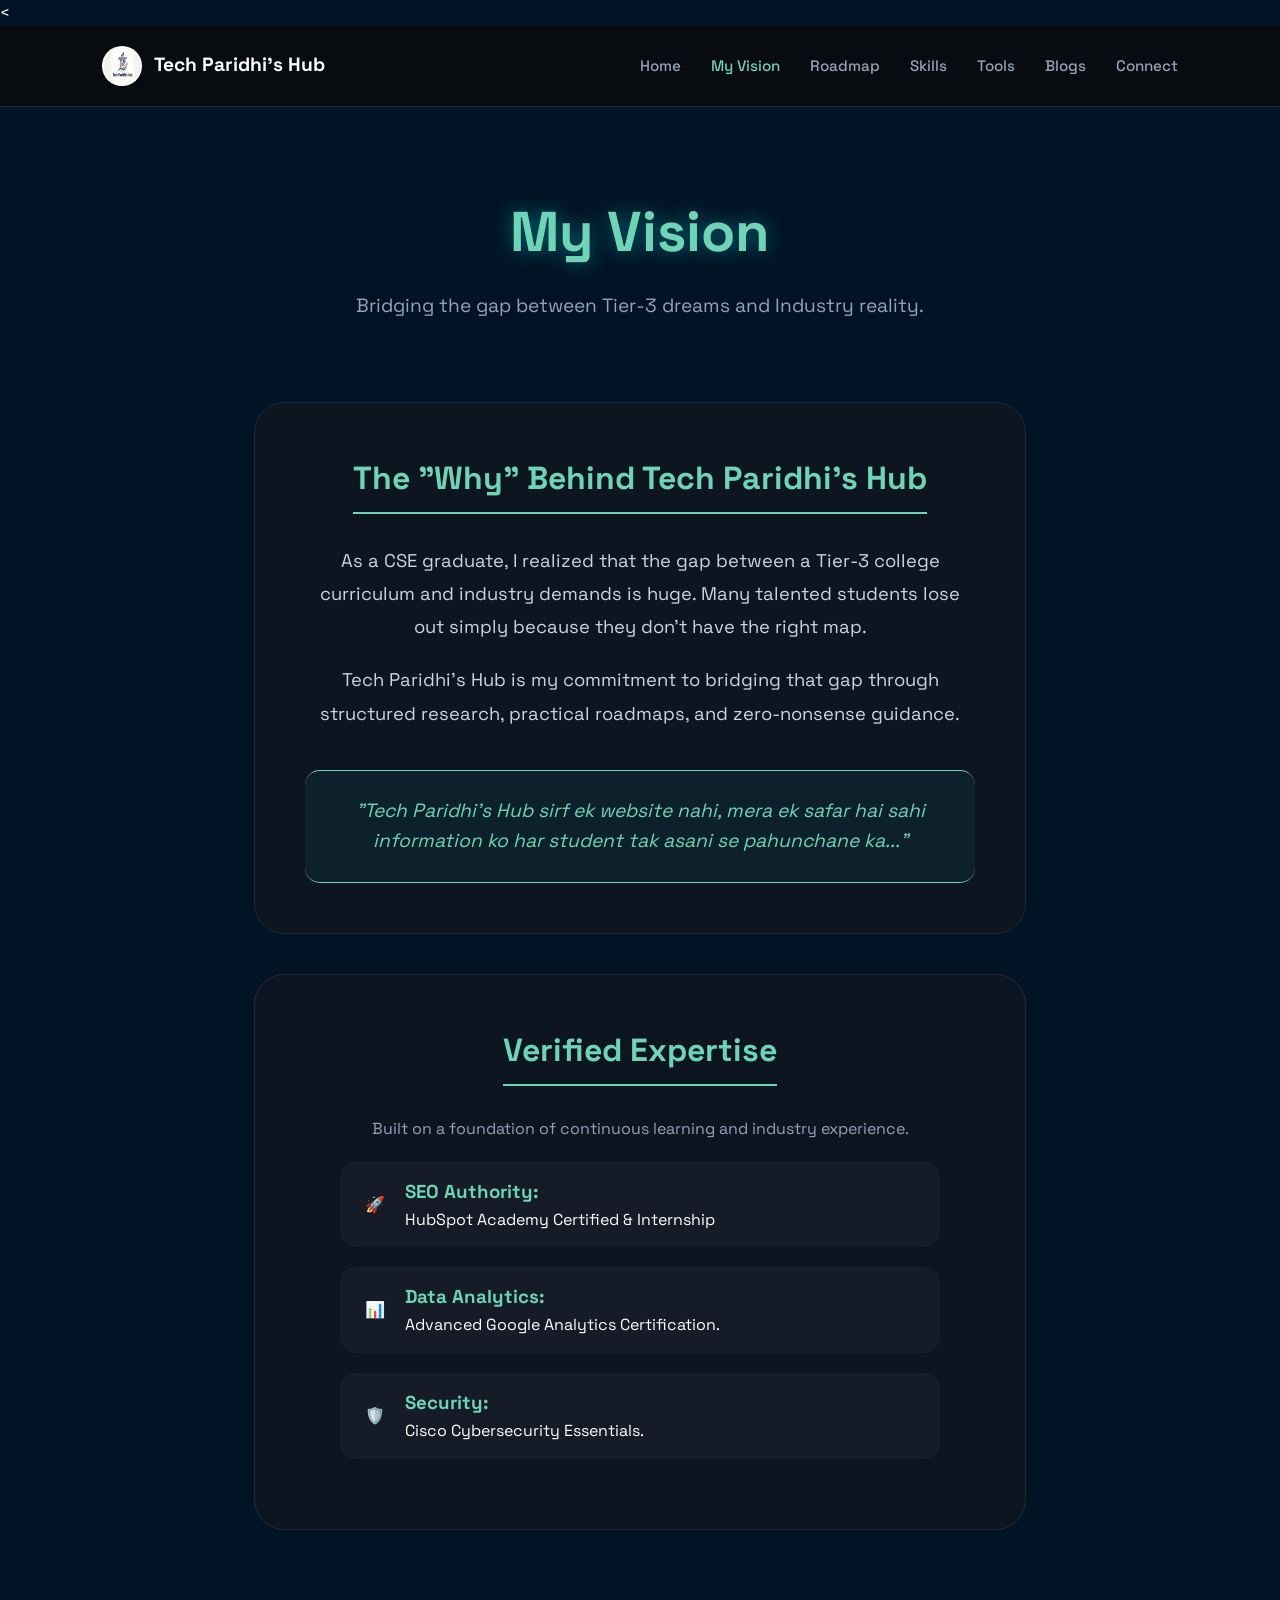
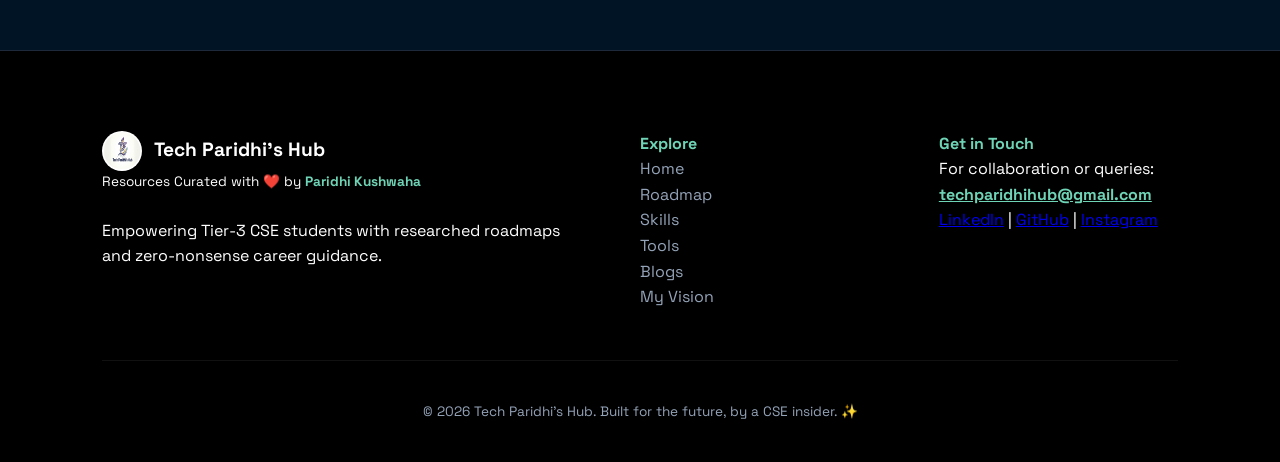
==== about.html @ 00319717 "add g tag" ====
<!DOCTYPE html>
<html lang="en">
<head>
    <meta charset="UTF-8">
    <meta name="viewport" content="width=device-width, initial-scale=1.0">
    <title>Behind the Code | Paridhi Kushwaha - Tech Paridhi's Hub</title>
<link rel="canonical" href="https://tech-paridhis-hub.vercel.app/about.html"/>
    <meta name="referrer" content="strict-origin-when-cross-origin">
    <link rel="stylesheet" href="style.css">
    <meta name="description" content="he official about page of Tech Paridhi's Hub. Curation of actionable programming workflows, local SEO strategies, and logical scriptural research by Paridhi Kushwaha.">
    <link href="https://fonts.googleapis.com/css2?family=Space+Grotesk:wght@300;500;700&display=swap" rel="stylesheet">
    <!-- Google tag (gtag.js) -->
<<script async src="https://www.googletagmanager.com/gtag/js?id=G-S87THM945D"></script>
<script>
  window.dataLayer = window.dataLayer || [];
  function gtag(){dataLayer.push(arguments);}
  gtag('js', new Date());

  gtag('config', 'G-S87THM945D');
</script>

<script type="application/ld+json">
{
  "@context": "https://schema.org",
  "@type": "ProfessionalService",
  "name": "Tech Paridhi's Hub",
  "alternateName": ["TechPari", "Tech Paridhi"],
  "url": "https://tech-paridhis-hub.vercel.app/",
  "logo": "https://tech-paridhis-hub.vercel.app/Tech Paridhi's Hub logo.png", 
  "description": "Tech Paridhi's Hub is a digital platform created by Paridhi Kushwaha, a Computer Science Engineering graduate. It provides actionable tech roadmaps, local SEO insights, and logical cultural research curated specifically for Tier-2 and Tier-3 engineering students.",
  "founder": {
    "@type": "Person",
    "name": "Paridhi Kushwaha",
    "jobTitle": "SEO Fresher & Web Developer",
    "birthDate": "2003-04-26",
    "gender": "Female",
    "nationality": {
      "@type": "Country",
      "name": "India"
    },
    "alumniOf": {
      "@type": "EducationalOrganization",
      "name": "Computer Science Engineering Graduate"
    }
  },
  "sameAs": [
    "https://www.linkedin.com/in/paridhi-kushwaha-77a8352b2/",
    "https://github.com/ParidhiKushwaha-Dev",
    "https://www.instagram.com/techparidhihub/"
  ]
}
</script>
</head>
<body class="about-page">

    <nav class="navbar">
        <div class="logo">
    <a href="index.html" class="logo-text-link" style="display: flex; align-items: center; gap: 12px;">
        <img src="Tech Paridhi's Hub logo.png" alt="Tech Paridhi's Hub Logo" class="circle-logo">
        <span>Tech Paridhi's Hub</span>
    </a>
</div>
</div>
        <ul class="nav-links">
            <li><a href="index.html">Home</a></li>
            <li><a href="about.html" class="active">My Vision</a></li>
            <li><a href="roadmap.html">Roadmap</a></li>
             <li><a href="skills.html">Skills</a></li>
             <li><a href="toolbox.html">Tools</a></li>
            <li><a href="blogs.html">Blogs</a></li>
            <li><a href="contact.html">Connect</a></li>
        </ul>
    </nav>

    <main class="vision-container">
        <div class="vision-header">
            <h1>My Vision</h1>
            <p>Bridging the gap between Tier-3 dreams and Industry reality.</p>
        </div>

        <section class="vision-card">
            <h2>The "Why" Behind Tech Paridhi's Hub</h2>
            <div class="card-content">
                <p>As a CSE graduate, I realized that the gap between a Tier-3 college curriculum and industry demands is huge. Many talented students lose out simply because they don't have the right map.</p>
                <p>Tech Paridhi's Hub is my commitment to bridging that gap through structured research, practical roadmaps, and zero-nonsense guidance.</p>
            </div>
            
            <div class="hinglish-note-box">
                <p>"Tech Paridhi's Hub sirf ek website nahi, mera ek safar hai sahi information ko har student tak asani se pahunchane ka..."</p>
            </div>
        </section>

        <section class="vision-card">
            <h2>Verified Expertise</h2>
            <p style="color: var(--text-dim); margin-bottom: 20px;">Built on a foundation of continuous learning and industry experience.</p>
            <ul class="cert-list">
                <li>
                    <span class="cert-icon">🚀</span>
                    <div>
                        <h3><strong>SEO Authority:</strong></h3>
                        <span>HubSpot Academy Certified & Internship </span>
                    </div>
                </li>
                <li>
                    <span class="cert-icon">📊</span>
                    <div>
                        <h3><strong>Data Analytics:</strong></h3>
                        <span>Advanced Google Analytics Certification.</span>
                    </div>
                </li>
                <li>
                    <span class="cert-icon">🛡️</span>
                    <div>
                        <h3><strong>Security:</strong></h3>
                        <span>Cisco Cybersecurity Essentials.</span>
                    </div>
                </li>
            </ul>
        </section>
    </main>
    <footer class="main-footer">
        <div class="footer-container">
            <div class="footer-brand">
                <div class="logo">
    <a href="index.html" class="logo-text-link" style="display: flex; align-items: center; gap: 12px;">
        <img src="Tech Paridhi's Hub logo.png" alt="Tech Paridhi's Logo" class="circle-logo">
        <span>Tech Paridhi's Hub</span>
    </a>
</div>
                <p class="footer-owner">Resources Curated with ❤️ by <span>Paridhi Kushwaha</span></p><br>
                <p>Empowering Tier-3 CSE students with researched roadmaps and zero-nonsense career guidance.</p>
            </div>

            <div class="footer-links">
                <h4>Explore</h4>
                <ul>
                    <li><a href="index.html">Home</a></li>
                    <li><a href="roadmap.html">Roadmap</a></li>
                     <li><a href="skills.html">Skills</a></li>
                     <li><a href="toolbox.html">Tools</a></li>
                    <li><a href="blogs.html">Blogs</a></li>
                    <li><a href="about.html">My Vision</a></li>
                </ul>
            </div>

            <div class="footer-contact">
                <h4>Get in Touch</h4>
                <p>For collaboration or queries:</p>
                <a href="mailto:techparidhihub@gmail.com" class="email-link">techparidhihub@gmail.com</a>
                <div class="social-icons">
    <a href="https://www.linkedin.com/in/paridhi-kushwaha-77a8352b2/" target="_blank" rel="noopener noreferrer nofollow">LinkedIn</a> | 
    <a href="https://github.com/ParidhiKushwaha-Dev" target="_blank" rel="noopener noreferrer">GitHub</a> | 
<a href="https://www.instagram.com/techparidhihub/" target="_blank" rel="noopener noreferrer nofollow">Instagram</a>
</div>
            </div>
        </div>

        <div class="footer-bottom">
            <p>&copy; 2026 Tech Paridhi's Hub. Built for the future, by a CSE insider. ✨</p>
        </div>
    </footer>

</body>
</html>
---- style.css ----
/* --- 1. GLOBAL RESET & VARIABLES --- */
:root {
    --bg-dark: #150622;
    --card-bg: #292a2a;
    --primary: #a855f7;
    --primary-hover: #9333ea;
    --text-main: #ffffff;
    --text-dim: #94a3b8;
    --border: #2d2d35;
    --container-width: 1200px;
}


* {
    margin: 0;
    padding: 0;
    box-sizing: border-box;
}

body {
    background-color: var(--bg-dark);
    color: var(--text-main);
    font-family: 'Space Grotesk', sans-serif;
    line-height: 1.6;
    overflow-x: hidden;
}

/* --- 2. NAVIGATION --- */
.navbar {
    display: flex;
    justify-content: space-between;
    align-items: center;
    padding: 20px 8%;
    border-bottom: 1px solid var(--border);
    position: sticky;
    top: 0;
    background: rgba(10, 10, 12, 0.85);
    backdrop-filter: blur(12px);
    z-index: 1000;
}

/* Logo aur Website Name (Link) ka style */
.logo-text-link {
    text-decoration: none;
    color: white !important;
    font-size: 1.2rem; /* 2.5rem tha — resize karke navbar ke sath match kiya */
    font-weight: 700;
    transition: color 0.3s ease;
}

/* Jab mouse text par jaye (Hover state) */
.logo-text-link:hover {
    color: white !important; /* Hover par bhi white hi rahega */
    text-decoration: none; /* Hover par bhi underline nahi chahiye */
    /* Agar hover par underline chahiye toh niche wali line use karna: */
    /* text-decoration: underline; */
}

.logo img { height: 40px; }

.nav-links {
    display: flex;
    list-style: none;
    gap: 30px;
}

.nav-links a {
    color: var(--text-dim);
    text-decoration: none;
    font-weight: 500;
    font-size: 0.95rem;
    transition: 0.3s ease;
}

.nav-links a:hover, .nav-links a.active {
    color: var(--primary);
}

/* --- 3. HERO SECTION --- */
.hero-section {
    text-align: center;
    padding: 120px 5% 100px;
    background: radial-gradient(circle at top, rgba(168, 85, 247, 0.1) 0%, transparent 70%);
}

.badge {
    display: inline-block;
    padding: 6px 16px;
    background: rgba(168, 85, 247, 0.1);
    border: 1px solid var(--primary);
    border-radius: 50px;
    color: var(--primary);
    font-size: 0.85rem;
    margin-bottom: 25px;
    font-weight: 500;
}

.hero-section h1 {
    font-size: clamp(2.5rem, 6vw, 4rem);
    line-height: 1.1;
    margin-bottom: 25px;
    font-weight: 700;
}

.hero-section h1 span {
    color: var(--primary);
}

.hero-section p {
    color: rgb(233, 222, 222);
    font-size: 1.2rem;
    max-width: 700px;
    margin: 0 auto 40px;
}

.cta-buttons {
    display: flex;
    justify-content: center;
    gap: 20px;
    margin-bottom: 50px;
}

.btn-primary, .btn-secondary {
    padding: 14px 35px;
    border-radius: 10px;
    text-decoration: none;
    font-weight: 600;
    font-size: 1rem;
    transition: 0.3s all ease;
}

.btn-primary { background: var(--primary); color: white; border: none; }
.btn-primary:hover { background: var(--primary-hover); transform: translateY(-3px); box-shadow: 0 10px 20px rgba(168, 85, 247, 0.3); }

.btn-secondary { border: 1px solid var(--border); color: white; }
.btn-secondary:hover { border-color: var(--primary); background: rgba(255,255,255,0.05); }

.hinglish-quote blockquote {
    color: var(--text-dim);
    font-size: 1.1rem;
    font-style: italic;
    border-left: 3px solid var(--primary);
    padding: 5px 20px;
    max-width: 500px;
    margin: 0 auto;
}

/* --- 4. PHILOSOPHY SECTION --- */
.philosophy-section {
    padding: 100px 8%;
    background-color: #0d0d10;
}

.container { max-width: var(--container-width); margin: 0 auto; padding: 80px 5% 40px; }

.philosophy-header { text-align: center; margin-bottom: 60px; }
.philosophy-header h2 { font-size: 2.5rem; margin-bottom: 20px; }
.highlight { color: var(--primary); }

.card-grid {
    display: grid;
    grid-template-columns: repeat(auto-fit, minmax(300px, 1fr));
    gap: 30px;
    margin-bottom: 60px;
}

.phil-card {
    background: var(--card-bg);
    border: 1px solid var(--border);
    padding: 40px;
    border-radius: 24px;
    transition: 0.4s ease;
}

.phil-card:hover {
    border-color: var(--primary);
    transform: translateY(-10px);
    box-shadow: 0 20px 40px rgba(0,0,0,0.4);
}

.card-icon { font-size: 3rem; margin-bottom: 20px; }
.phil-card h3 { margin-bottom: 15px; font-size: 1.4rem; }
.phil-card p { color: rgb(233, 222, 222); }

.personal-note {
    text-align: center;
    background: rgba(168, 85, 247, 0.05);
    padding: 30px;
    border-radius: 15px;
    border: 1px dashed var(--border);
}

/* --- 5. UNIVERSAL FOOTER (Pure Black Background) --- */
.main-footer {
    padding: 80px 8% 40px;
    border-top: 1px solid var(--border);
    
    /* Yahan humne specific Pure Black color daal diya hai */
    background: #000000; 
    
    transition: all 0.5s ease;
}

.footer-container {
    display: grid;
    grid-template-columns: 2fr 1fr 1fr;
    gap: 60px;
    max-width: 1200px;
    margin: 0 auto;
}

/* Owner name & Headings will still take the Page's Theme Color (Aqua or Purple) */
.footer-owner span, 
.footer-links h4, 
.footer-contact h4,
.email-link { 
    color: var(--primary); 
    font-weight: bold; 
}

.footer-links a {
    color: var(--text-dim);
    text-decoration: none;
    transition: 0.3s;
}

.footer-links a:hover { 
    color: var(--primary); 
}

.footer-bottom {
    text-align: center;
    padding-top: 40px;
    margin-top: 50px;
    border-top: 1px solid #111; /* Subtle line for black background */
    color: var(--text-dim);
    font-size: 0.85rem;

}


/* --- ABOUT PAGE THEME (Deep Navy & Aqua Center) --- */

.about-page {
    --bg-dark: #011425; 
    --card-bg: #0d1520; 
    --primary: #6fd4b5; /* Aqua */
    --primary-hover: #70f9ff;
    --text-dim: #94a3b8;
    --border: #1e293b;
}

/* Page Wrapper */
.about-page .vision-container {
    max-width: 900px;
    margin: 80px auto;
    padding: 0 5%;
    display: flex;
    flex-direction: column;
    align-items: center; /* Sab kuch horizontal center karne ke liye */
}

/* Header Styling */
.about-page .vision-header {
    text-align: center;
    margin-bottom: 80px;
}

.about-page .vision-header h1 {
    font-size: 3.5rem;
    color: var(--primary);
    text-shadow: 0 0 20px rgba(0, 242, 255, 0.4);
    margin-bottom: 15px;
}

.about-page .vision-header p {
    color: var(--text-dim);
    font-size: 1.2rem;
}

/* Vision Cards - Full Width inside Container */
.about-page .vision-card {
    background: var(--card-bg);
    border: 1px solid var(--border);
    padding: 50px;
    border-radius: 30px;
    margin-bottom: 40px;
    width: 100%; /* Card ko container ki full width dega */
    text-align: center; /* Card ke andar ka text center karne ke liye */
}

.about-page .vision-card h2 {
    font-size: 2rem;
    margin-bottom: 30px;
    color: var(--primary);
    border-bottom: 2px solid var(--primary);
    display: inline-block;
    padding-bottom: 8px;
}

.about-page .card-content p {
    margin-bottom: 20px;
    font-size: 1.15rem;
    color: #cbd5e1;
    line-height: 1.8;
}

/* Hinglish Note - Special Center Box */
.about-page .hinglish-note-box {
    background: rgba(0, 242, 255, 0.05);
    border-top: 1px solid var(--primary);
    border-bottom: 1px solid var(--primary);
    padding: 25px;
    margin-top: 40px;
    border-radius: 15px;
}

.about-page .hinglish-note-box p {
    font-style: italic;
    color: var(--primary);
    font-size: 1.2rem;
}

/* Cert List Alignment */
.about-page .cert-list {
    list-style: none;
    padding: 0;
    text-align: left; /* Sirf points ko left rakhenge taaki readable ho */
    max-width: 600px;
    margin: 0 auto; /* List ko card ke center mein lane ke liye */
}

.about-page .cert-list li {
    display: flex;
    align-items: center;
    gap: 20px;
    margin-bottom: 20px;
    padding: 15px 25px;
    background: rgba(255, 255, 255, 0.03);
    border-radius: 15px;
    transition: 0.3s;
}

.about-page .cert-list li:hover {
    transform: scale(1.02);
    border: 1px solid var(--primary);
}

.about-page .cert-list strong {
    color: var(--primary);
}

/* --- 6. ROADMAP PAGE THEME  --- */

.roadmap-page {
    --bg-dark: #050a08; 
    --card-bg: #0d1611; 
    --primary: #e5683b; /* light orange */
    --primary-hover: #e5683b;
    --text-dim: #94a3b8;
    --border: #1a2e24;
}

/* style.css mein add karo */
.roadmap-page .navbar {
    padding: 15px 8% !important; /* Global padding se match kar lo */
    height: 70px !important;
}

/* Roadmap Container */
.roadmap-page .roadmap-container {
    max-width: 900px;
    margin: 60px auto;
    padding: 100%;
    text-align: center;
}

.roadmap-page h1 span {
   font-size: 2.5rem;
    color: var(--primary);
    margin-bottom: 15px;
}

/* Tabs Styling - Roadmap Specific */
.roadmap-page .tabs {
    display: flex;
    justify-content: center;
    gap: 15px;
    margin-bottom: 50px;
    flex-wrap: nowrap; /* Isse button niche nahi jayega */
}

.roadmap-page .tab-btn {
    padding: 12px 30px;
    border: 1px solid var(--border);
    background: rgba(255,255,255,0.05);
    color: var(--text-dim);
    cursor: pointer;
    border-radius: 50px;
    font-weight: 600;
    transition: 0.3s;
}

.tabs {
    position: relative;
    z-index: 100; /* Isse buttons layers ke upar aa jayenge */
    display: flex;
    justify-content: center;
    gap: 20px;
    margin: 40px 0;
}

.tab-btn {
    cursor: pointer !important; /* Agar cursor hand nahi ban raha toh ye force karega */
}

.roadmap-page .tab-btn.active { 
    background: var(--primary); 
    color: white; 
    border-color: var(--primary);
    box-shadow: 0 0 20px rgba(16, 185, 129, 0.2);
}

#digital-marketing { 
    display: none; /* By default isse hide rakhein */
}

/* Grid & Cards - Roadmap Specific */
.roadmap-page .roadmap-grid {
    display: none; /* JS handle karega display: grid */
    grid-template-columns: repeat(auto-fit, minmax(300px, 1fr));
    gap: 25px;
    margin-top: 20px;
}

.roadmap-page .roadmap-grid.active { 
    display: grid; 
}

.roadmap-page .card {
    background: var(--card-bg);
    border: 1px solid var(--border);
    padding: 40px 30px;
    border-radius: 25px;
    transition: 0.4s;
    text-align: center;
}

.roadmap-page .card:hover { 
    transform: translateY(-10px); 
    border-color: var(--primary); 
}

.roadmap-page .card h3 {
    margin-bottom: 20px;
    font-size: 1.4rem;
}

/* Roadmap Buttons */
.roadmap-page .btn-view {
    display: block;
    width: 100%;
    padding: 12px;
    background: transparent;
    color: var(--primary);
    border: 2px solid var(--primary);
    border-radius: 12px;
    font-weight: 700;
    cursor: pointer;
    transition: 0.3s;
    text-decoration: none;
}

.roadmap-page .btn-view:hover {
    background: var(--primary);
    color: white;
    box-shadow: 0 5px 15px rgba(16, 185, 129, 0.3);
}

/* --- 7. PATH PAGE THEME (Deep Navy & Cyan Blue) --- */

.path-page {
    --bg-dark: #020617; /* Very Deep Navy */
    --card-bg: #0f172a; 
    --primary: #aaedba; /* Bright Cyan */
    --primary-hover: aaedba;
    --text-dim: #94a3b8;
    --border: #1e293b;
}

/* Page Header */
.path-page .path-container {
    max-width: 900px;
    margin: 60px auto;
    padding: 0 5%;
}

.logo {
    display: flex;
    align-items: left;
    gap: 12px;
    font-weight: 700;
    font-size: 1.4rem;
}

.logo img { height: 40px; }

.path-page .btn-back {
    display: inline-block;
    margin-bottom: 30px;
    color: var(--text-dim);
    text-decoration: none;
    font-weight: 500;
    transition: 0.3s;
}

.path-page .btn-back:hover { color: var(--primary); }

.path-page h1 {
    font-size: 2.8rem;
    color: var(--primary);
    text-shadow: 0 0 20px rgba(34, 211, 238, 0.3);
    margin-bottom: 10px;
    text-align: center;
}

/* Vertical Timeline Logic */
.path-page .timeline {
    position: relative;
    border-left: 3px solid var(--border);
    padding-left: 40px;
    margin: 50px 0 50px 20px;
}

.path-page .step {
    position: relative;
    margin-bottom: 60px;
}

/* Timeline Dots */
.path-page .step::before {
    content: '';
    position: absolute;
    left: -53.5px; /* Adjusting to line up with border-left */
    top: 0;
    width: 24px;
    height: 24px;
    background: var(--bg-dark);
    border: 4px solid var(--primary);
    border-radius: 50%;
    box-shadow: 0 0 15px var(--primary);
    z-index: 2;
}

.path-page .step h3 {
    font-size: 1.6rem;
    margin-bottom: 15px;
    color: #f8fafc;
}

.path-page .step p {
    color: var(--text-dim);
    font-size: 1.1rem;
    margin-bottom: 20px;
    line-height: 1.7;
}

/* Tags for Skills */
.path-page .tags {
    display: flex;
    flex-wrap: wrap;
    gap: 10px;
}

.path-page .tag {
    background: rgba(34, 211, 238, 0.1);
    border: 1px solid var(--primary);
    padding: 6px 15px;
    border-radius: 50px;
    font-size: 0.85rem;
    color: var(--primary);
    font-weight: 600;
}



/* --- Skills Page Specific CSS --- */

.root {
    --primary-blue: #38bdf8;
    --accent-indigo: #818cf8;
    --dark-bg: #e2e6ed;
    --card-bg: #1e293b;
    --text-slate: #94a3b8;
}

.skills-page {
    background-color: var(--dark-bg);
    padding: 100px 20px;
    display: flex;
    justify-content: center;
    min-height: 100vh;
}

.content-wrapper {
    max-width: 1000px;
    width: 100%;
    text-align: center;
}

.main-title {
    font-size: clamp(2.5rem, 5vw, 4rem);
    font-weight: 700;
    margin-bottom: 15px;
    color: #ffffff;
    letter-spacing: -1px;
}

.tagline {
    font-size: 1.2rem;
    color: var(--primary-blue);
    margin-bottom: 50px;
    font-weight: 300;
    text-transform: uppercase;
    letter-spacing: 2px;
}

/* Skills Tags Styling */
.skills-flex {
    display: flex;
    justify-content: center;
    flex-wrap: wrap;
    gap: 12px;
    margin-bottom: 80px;
}

.skill-tag {
    background: rgba(56, 189, 248, 0.05);
    color: #e2e8f0;
    border: 1px solid rgba(56, 189, 248, 0.3);
    padding: 12px 24px;
    border-radius: 12px;
    font-size: 0.95rem;
    font-weight: 500;
    transition: all 0.3s ease;
    cursor: default;
}

.skill-tag:hover {
    background: var(--primary-blue);
    color: var(--dark-bg);
    transform: translateY(-3px);
    box-shadow: 0 10px 20px rgba(56, 189, 248, 0.2);
    border-color: var(--primary-blue);
}

/* Certification Grid Styling */
.cert-grid {
    display: grid;
    grid-template-columns: repeat(auto-fit, minmax(280px, 1fr));
    gap: 25px;
    margin-top: 40px;
}

.cert-box {
    background: var(--card-bg);
    padding: 40px 30px;
    border-radius: 24px;
    border: 1px solid rgba(255, 255, 255, 0.05);
    transition: all 0.4s cubic-bezier(0.175, 0.885, 0.32, 1.275);
    position: relative;
    overflow: hidden;
}

.cert-box:hover {
    transform: scale(1.05);
    border-color: var(--accent-indigo);
    box-shadow: 0 20px 40px rgba(251, 249, 249, 0.515);
}

/* Logo handling inside boxes */
.logo-container {
    background: rgba(222, 239, 231, 0.918);
    width: 80px;
    height: 80px;
    margin: 0 auto 20px;
    display: flex;
    align-items: center;
    justify-content: center;
    border-radius: 18px;
}

.logo-container img {
    max-width: 50px;
    max-height: 50px;
    filter: grayscale(20%);
    transition: filter 0.3s ease;
}

.cert-box:hover .logo-container img {
    filter: grayscale(0%);
}

.cert-box h3 {
    color: #f8fafc;
    font-size: 1.4rem;
    margin-bottom: 8px;
}

.cert-box p {
    color: var(--text-slate);
    font-size: 1rem;
}

/* Responsive tweak */
@media (max-width: 600px) {
    .skills-flex {
        gap: 8px;
    }
    .skill-tag {
        padding: 8px 16px;
        font-size: 0.85rem;
    }
}

.footer-owner {
    font-size: 0.85rem; /* "Curated with ❤️" waali line */
}

.nav-links, .footer-links ul {
    list-style: none !important; /* Isse wo dots/bullets gayab ho jayenge */
    padding: 0;
    margin: 0;
}

/* --- Dedicated Tools Page CSS --- */

/* 1. Page Layout */
.tools-page {
    background-color: #0f172a; /* Deep Navy Dark */
    padding: 100px 5% 60px;
    text-align: center;
    min-height: 80vh;
}

.tools-page .main-title {
    font-size: clamp(2rem, 5vw, 3.5rem);
    color: #ffffff;
    margin-bottom: 10px;
    letter-spacing: -1px;
}


/* Hover karne par bhi blue hi rahe (agar pink ho raha ho toh) */

.tools-page .tagline {
    color: #38bdf8;
    font-size: 1.1rem;
    max-width: 700px;
    margin: 0 auto 60px;
    font-weight: 300;
    opacity: 0.9;
}


/* 2. Tool Categories Section */
.tools-container {
    max-width: 1100px;
    margin: 0 auto;
    display: flex;
    flex-direction: column;
    gap: 60px;
}

.tool-category {
    text-align: left;
}

.cat-title {
    font-size: 1.4rem;
    color: #f1f5f9;
    margin-bottom: 25px;
    padding-bottom: 10px;
    border-bottom: 2px solid rgba(56, 189, 248, 0.2);
    display: inline-block;
    position: relative;
}

.cat-title::after {
    content: '';
    position: absolute;
    bottom: -2px;
    left: 0;
    width: 50px;
    height: 2px;
    background: #38bdf8; /* Highlight underline */
}

/* 3. Tool Item Cards */
.tool-grid {
    display: grid;
    grid-template-columns: repeat(auto-fill, minmax(180px, 1fr));
    gap: 20px;
}

.tool-item {
    background: #1e293b;
    color: #e2e8f0;
    padding: 25px 15px;
    border-radius: 16px;
    border: 1px solid rgba(255, 255, 255, 0.05);
    font-weight: 500;
    text-align: center;
    transition: all 0.3s cubic-bezier(0.4, 0, 0.2, 1);
    cursor: pointer;
    box-shadow: 0 4px 6px -1px rgba(0, 0, 0, 0.1);
}

.tool-item:hover {
    transform: translateY(-5px);
    background: rgba(56, 189, 248, 0.08);
    border-color: #38bdf8;
    color: #38bdf8;
    box-shadow: 0 15px 30px rgba(0, 0, 0, 0.3);
}

/* 4. Compact Footer (Reduced Text Size) */
/* --- Tools Page Specific Footer Styling --- */

/* 1. Sirf Tools page par "Paridhi Kushwaha" ka color Blue karne ke liye */
.tools-page ~ .main-footer .footer-owner span {
    color: #38bdf8 !important; /* Sky Blue */
}

/* 2. Sirf Tools page par headings (Explore, Get in Touch) ka color Blue karne ke liye */
.tools-page ~ .main-footer h4 {
    color: #38bdf8 !important; /* Purple ki jagah Blue */
}

/* 3. Footer ke text size ko Home page jitna (Normal) rakhne ke liye */
.tools-page ~ .main-footer .footer-brand p, 
.tools-page ~ .main-footer .footer-links ul li a, 
.tools-page ~ .main-footer .footer-contact p, 
.tools-page ~ .main-footer .email-link,
.tools-page ~ .main-footer .footer-owner {
    font-size: 1rem !important; /* Home page jaisa standard size */
    line-height: 1.6;
}
.tools-page ~ .main-footer .email-link {
    color: rgba(125, 208, 244, 0.922); /*!important;*/
    text-shadow: 0 0 8px rgba(56, 189, 248, 0.6);
}
/* 4. Footer bottom copyright size */
.tools-page ~ .main-footer .footer-bottom p {
    font-size: 0.9rem !important;
}


/* --- Connect/Contact Page Specific CSS --- */

.contact-page {
    background-color: #0f172a;
    padding: 100px 5%;
    min-height: 80vh;
}

.contact-container {
    max-width: 1100px;
    margin: 0 auto;
    text-align: center;
}

.contact-page .main-title {
    font-size: 3rem;
    color: #ffffff;
    margin-bottom: 10px;
}

.contact-page .tagline {
    color: #2dd4bf; /* Teal/Greenish touch for Connect */
    margin-bottom: 60px;
    font-size: 1.1rem;
    max-width: 700px;
    margin: 0 auto 60px;
    font-weight: 300;
    opacity: 0.9;
}


/* Contact Wrapper (Split Layout) */
.contact-wrapper {
    display: grid;
    grid-template-columns: 1fr 1.5fr;
    gap: 50px;
    text-align: left;
    background: #1e293b;
    padding: 40px;
    border-radius: 24px;
    border: 1px solid rgba(45, 212, 191, 0.2);
}

.contact-info h3 {
    font-size: 1.8rem;
    margin-bottom: 20px;
    color: #f8fafc;
}

.description {
    color: #dee6e5;
    margin-bottom: 30px;
    line-height: 1.8;
}

/* Social & Email Items */
.social-links {
    display: flex;
    flex-direction: column;
    gap: 15px;
    margin-bottom: 30px;
}

.social-item {
    color: #2dd4bf;
    font-weight: 500;
    transition: 0.3s;
}

.social-item:hover {
    color: #ffffff;
    transform: translateX(5px);
}

.email-box p {
    color: #f8fafc;
    font-weight: bold;
    margin-bottom: 5px;
}

/* Form Styling */
.contact-form {
    display: flex;
    flex-direction: column;
    gap: 20px;
}

.form-group {
    display: flex;
    flex-direction: column;
    gap: 8px;
}

.form-group label {
    color: #f8fafc;
    font-size: 0.9rem;
}

.form-group input, 
.form-group textarea {
    background: #0f172a;
    border: 1px solid rgba(255, 255, 255, 0.1);
    padding: 12px 15px;
    border-radius: 8px;
    color: #ffffff;
    font-family: inherit;
    transition: 0.3s;
}

.form-group input:focus, 
.form-group textarea:focus {
    outline: none;
    border-color: #2dd4bf;
    box-shadow: 0 0 10px rgba(45, 212, 191, 0.2);
}

.submit-btn {
    background: #2dd4bf;
    color: #0f172a;
    padding: 15px;
    border: none;
    border-radius: 8px;
    font-weight: 700;
    cursor: pointer;
    transition: 0.3s;
}

.submit-btn:hover {
    background: #ffffff;
    transform: translateY(-2px);
}


/* Responsive */
@media (max-width: 850px) {
    .contact-wrapper {
        grid-template-columns: 1fr;
    }
}

/* --- FIXED MOBILE OPTIMIZATION (Replace your last @media block with this) --- */
@media (max-width: 768px) {
    
    /* 1. Navbar & Logo Alignment */
    .navbar {
        flex-direction: column !important; /* Logo upar, links niche */
        padding: 15px 5% !important;
        height: auto !important;
        gap: 15px;
        position: relative !important;
    }

    .nav-links {
        display: flex !important;
        flex-wrap: wrap !important; /* Links ko niche wali line mein laane ke liye */
        justify-content: center !important;
        gap: 15px !important;
        padding: 0;
        width: 100%;
    }

    .nav-links li {
        margin: 0; /* Extra spacing hatane ke liye */
    }

    .nav-links a {
        font-size: 0.85rem !important;
        white-space: nowrap;
    }

    /* 2. Hero Section Fix */
    .hero-section {
        padding: 80px 5% 60px !important;
    }

    .hero-section h1 {
        font-size: 2rem !important; /* Desktop par clamp hai, mobile par fix 2rem */
        line-height: 1.2;
        width: 100%;
    }

    .hero-section p {
        font-size: 1rem !important;
        padding: 0 10px;
        width: 100%;
    }

    /* 3. Buttons Fix */
    .cta-buttons {
        flex-direction: column !important;
        gap: 15px !important;
        align-items: center;
    }

    .btn-primary, .btn-secondary {
        width: 100% !important; /* Buttons full width ho jayenge mobile par */
        max-width: 300px;
        text-align: center;
    }

    /* 4. Global Overflow Fix (The Dark Space Killer) */
    html, body {
        overflow-x: hidden !important;
        position: relative;
        width: 100%;
    }

    /* Footer Grid Fix for Mobile */
    .footer-container {
        grid-template-columns: 1fr !important; /* 3 columns se 1 column */
        gap: 30px !important;
        text-align: center;
    }
}

@media (max-width: 768px) {
    .footer-container {
        display: flex;
        flex-direction: column;
        align-items: center;
        text-align: center;
        gap: 40px;
    }

    .footer-links ul {
        display: flex;
        flex-direction: column; /* Links ko ek ke niche ek lane ke liye */
        align-items: center;
        gap: 15px;
    }

    .footer-links li {
        list-style-type: none !important; /* Double safety for dots */
    }
}


/* Section Styling */
.who-i-am-section {
    padding: 60px 20px;
    background-color: #150622;
    text-align: center; /* Heading aur card dono ko center lane ke liye */
}

/* Heading ka style (Struggle wali heading ke jaisa) */
.who-i-am-section h2 {
    color: white;
    font-size: 2.5rem; /* Heading size */
    margin-bottom: 30px;
}

/* Card ka layout center karne ke liye */
.who-i-am-card {
    background: #333;
    padding: 30px;
    border-radius: 15px;
    border: 2px solid transparent;
    max-width: 800px; /* Card ki width control */
    margin: 0 auto;  /* Section ke middle mein lane ke liye */ 
    transition: all 0.4s cubic-bezier(0.175, 0.885, 0.32, 1.275); 

}

/* Hover par Glow effect */
.who-i-am-card:hover {
    box-shadow: 0 10px 30px #94a3b8; 
    border-color: #9333ea; 
    transform: translateY(-10px); 
}

/* Text styling */
.who-i-am-card p {
    font-size: 1.1rem;
    line-height: 1.6;
    color: rgb(233, 222, 222);
    text-align: center; /* Text bhi center mein */

}

/* Cluster Section: Dark Background */
.cluster-section {
    padding: 60px 20px;
    background-color: #000000; /* Yahan Black set kar diya */
    text-align: center;
}

.section-title {
    color: white;
    font-size: 2.5rem;
    margin-bottom: 40px;
}

/* Grid Layout */
.cluster-grid {
    display: grid;
    grid-template-columns: repeat(auto-fit, minmax(250px, 1fr));
    gap: 20px;
    max-width: 1000px;
    margin: 0 auto;
}

/* Card Styling */
.cluster-card {
    background: #333;
    padding: 30px;
    border-radius: 15px;
    border: 2px solid transparent;
    text-decoration: none;
    transition: all 0.4s cubic-bezier(0.175, 0.885, 0.32, 1.275);
}

/* Hover Glow Effect */
.cluster-card:hover {
    box-shadow: 0 10px 30px #94a3b8;
    border-color: #9333ea;
    transform: translateY(-10px);
}

.cluster-card h3 { color: white; margin: 15px 0; }
.cluster-card p { color: #ccc; font-size: 0.95rem; }
.card-icon { font-size: 2rem; }


/* Purana .card-action hata kar ye daalo */
.card-action {
    display: inline-block;
    padding: 10px 20px;
    margin-top: 20px;
    background-color: #9333ea;
    color: white !important; /* Link ke default color ko override karne ke liye */
    border-radius: 8px;
    font-weight: 600;
    text-align: center;
}

/* Card ke andar ka link default blue na ho isliye ye add karo */
.cluster-card {
    text-decoration: none !important;
    color: white !important;
}


.cluster-card {
    height: 100%; /* Dono cards ko equal height dega */
    display: flex;
    flex-direction: column;
    justify-content: space-between; /* Button hamesha niche rahega */
}

.final-cta {
    text-align: center;
    padding: 60px 20px;
    background: linear-gradient(135deg, #150622, #2d1b4e); /* Purple gradient theme */
    border-radius: 20px;
    margin: 40px auto;
    max-width: 900px;
}

.final-cta h3 {
    font-size: 2rem;
    color: #ffffff;
    margin-bottom: 10px;
}

.final-cta p {
    color: #cbd5e1;
    margin-bottom: 25px;
}

.contact-btn {
    display: inline-block;
    padding: 15px 40px;
    background-color: #9333ea;
    color: white;
    text-decoration: none;
    border-radius: 10px;
    font-weight: 700;
    transition: transform 0.3s ease;
}

.contact-btn:hover {
    transform: scale(1.05); /* Hover par thoda bada hoga */
    background-color: #7e22ce;
}


.faq-section {
    max-width: 800px;
    margin: 50px auto;
    padding: 20px;
}

.faq-item {
    background: #251238; /* Dark purple shade */
    margin-bottom: 15px;
    padding: 20px;
    border-radius: 10px;
    cursor: pointer;
    border: 1px solid #9333ea;
    color: white;
}

.faq-item summary {
    font-weight: 600;
    list-style: none; /* Default arrow hide karne ke liye */
    font-size: 1.1rem;
}

.faq-item summary::after {
    content: "▼"; /* Click karne ka sign */
    float: right;
    font-size: 0.8rem;
}

.faq-item[open] summary::after {
    content: "▲"; /* Khulne par arrow change */
}

.faq-item p {
    margin-top: 15px;
    color: #cbd5e1;
    border-top: 1px solid #475569;
    padding-top: 15px;
}

/* ============================================
   SKILLS PAGE - DEDICATED CSS
   Site Theme: Dark Purple (#150622) + Violet (#a855f7)
   File: skills-page.css
   Link karo: <link rel="stylesheet" href="skills-page.css">
   (style.css ke BAAD link karo)
   ============================================ */

/* -----------------------------------------------
   SECTION 1: Skills Detail Section (Top wala bada section)
   .skills-detail-section → .container → .skill-category-block
   ----------------------------------------------- */

.skills-detail-section {
    padding: 80px 0;
    background-color: #150622; /* Site ka main dark purple */
}

.skills-detail-section .container {
    max-width: 1100px;
    margin: 0 auto;
    padding: 60px 5% 40px;
}

/* Page ka main heading */
.main-skill-heading {
    font-size: clamp(2rem, 5vw, 3rem);
    color: #ffffff;
    margin-bottom: 25px;
    font-weight: 800;
    line-height: 1.2;
}

/* Intro paragraph */
.intro-summary {
    color: #94a3b8;
    font-size: 1.1rem;
    line-height: 1.8;
    max-width: 820px;
    margin: 0 auto;
}

/* Header block center align */
.skills-header-block {
    text-align: center;
    margin-bottom: 50px;
    padding: 0 20px;
}

/* Divider line */
.section-divider {
    border: none;
    border-top: 1px solid #2d2d35;
    margin: 40px 0;
}

/* -----------------------------------------------
   SECTION 2: Category Block (sabse bada card)
   ----------------------------------------------- */

.skill-category-block {
    background: #1a0b2e; /* Thoda aur gahra purple */
    border: 1px solid #2d2d35;
    border-radius: 20px;
    padding: 50px 40px;
    margin-bottom: 50px;
    box-shadow: 0 10px 40px rgba(0, 0, 0, 0.4);
}

.category-title {
    color: #a855f7; /* Site ka primary violet */
    font-size: 2rem;
    margin-bottom: 40px;
    font-weight: 700;
    text-align: left;
    border-bottom: 2px solid rgba(168, 85, 247, 0.2);
    padding-bottom: 15px;
    line-height: 1.3;
}

/* -----------------------------------------------
   SECTION 3: Individual Language Cards
   (h3 wale skill blocks — DSA, Python, Java etc.)
   ----------------------------------------------- */

/* Har ek skill (h3 se shuru hone wala div) ek card ban jaata hai */
.skill-category-block > div {
    background: rgba(255, 255, 255, 0.03);
    border: 1px solid rgba(168, 85, 247, 0.12);
    border-radius: 15px;
    padding: 30px;
    margin-bottom: 30px;
    transition: border-color 0.3s ease;
}

.skill-category-block > div:last-child {
    margin-bottom: 0;
}

.skill-category-block > div:hover {
    border-color: rgba(168, 85, 247, 0.4);
}

/* content-placeholder div ko card mat banao */
.content-placeholder {
    background: transparent !important;
    border: none !important;
    border-radius: 0 !important;
    padding: 0 0 20px 0 !important;
    margin-bottom: 0 !important;
}

.content-placeholder p {
    color: #94a3b8;
    font-size: 1.05rem;
    line-height: 1.8;
}

/* h3 = skill naam (DSA, Python, Java etc.) */
.skill-category-block h3 {
    color: #ffffff;
    font-size: 1.5rem;
    margin-bottom: 12px;
    font-weight: 600;
}

/* Core Strength block — heading + text ek hi line mein, no gap */
.core-strength {
    margin-top: 16px;
    padding: 10px 16px;
    background: rgba(168, 85, 247, 0.06);
    border-left: 3px solid #a855f7;
    border-radius: 0 8px 8px 0;
    display: flex;
    align-items: baseline;
    gap: 8px;
    flex-wrap: wrap;
}

.core-strength h4 {
    color: #a855f7;
    font-size: 0.85rem;
    font-weight: 700;
    text-transform: uppercase;
    letter-spacing: 1px;
    margin: 0;
    white-space: nowrap;
}

.core-strength p {
    color: #cbd5e1;
    font-size: 0.97rem;
    line-height: 1.6;
    margin: 0;
}

/* Paragraph text inside skill divs */
.skill-category-block > div > span > p {
    color: #cbd5e1;
    font-size: 1.05rem;
    line-height: 1.8;
    margin-bottom: 15px;
}

/* -----------------------------------------------
   SECTION 4: Roles Container (inside each skill)
   ----------------------------------------------- */

.roles-container {
    margin-top: 20px;
    padding-top: 20px;
    border-top: 1px dashed rgba(168, 85, 247, 0.25);
}

.roles-container > strong {
    color: #a855f7;
    display: block;
    margin-bottom: 12px;
    font-size: 0.95rem;
    font-weight: 600;
}

/* Roles list — grid layout */
.roles-list {
    display: grid;
    grid-template-columns: repeat(auto-fit, minmax(200px, 1fr));
    gap: 10px;
    list-style: none;
    padding: 0;
    margin: 0;
}

.roles-list li {
    color: #94a3b8;
    font-size: 0.95rem;
    position: relative;
    padding-left: 22px;
    line-height: 1.5;
}

.roles-list li::before {
    content: "▹";
    color: #a855f7;
    position: absolute;
    left: 0;
    top: 0;
}

/* Ordered list (webstack ke liye) */
ol.roles-list {
    counter-reset: none;
}

ol.roles-list li {
    list-style: decimal;
    padding-left: 5px;
    margin-left: 20px;
}

ol.roles-list li::before {
    display: none; /* numbered list ke liye arrow nahi chahiye */
}

/* -----------------------------------------------
   SECTION 5: Digital Marketing Projects Section
   (skills-detail-section ke baad wala <section>)
   ----------------------------------------------- */

section:has(.roles-container) {
    background: #1a0b2e;
    padding: 50px 5%;
    border-top: 1px solid #2d2d35;
}

/* Fallback agar :has() kaam na kare */
.skills-detail-section + section {
    background: #1a0b2e;
    padding: 50px 5%;
    border-top: 1px solid #2d2d35;
}

.skills-detail-section + section .roles-container {
    max-width: 1100px;
    margin: 0 auto;
    border-top: none;
    padding-top: 0;
}

.skills-detail-section + section h3 {
    color: #f7f5fa;
    font-size: 1.8rem;
    margin-bottom: 25px;
    font-weight: 700;
}

/* -----------------------------------------------
   SECTION 6: "My Tech Expertise" — .skills-page
   (Yeh wala section light background se DARK banana hai)
   ----------------------------------------------- */

.skills-page {
    background-color: #150622 !important; /* Light grey tha, ab dark purple */
    padding: 80px 5%;
    display: flex;
    justify-content: center;
    min-height: auto;
}

.skills-page .content-wrapper {
    max-width: 1000px;
    width: 100%;
    text-align: center;
}

/* "My Tech Expertise" heading */
.skills-page .main-title {
    font-size: clamp(2rem, 5vw, 3.5rem);
    font-weight: 700;
    margin-bottom: 15px;
    color: #ffffff;
    letter-spacing: -1px;
}

/* "Tier-3 College se..." tagline */
.skills-page .tagline {
    font-size: 1.1rem;
    color: #a855f7; /* Blue tha, ab purple — site se match */
    margin-bottom: 50px;
    font-weight: 300;
    text-transform: uppercase;
    letter-spacing: 2px;
}

/* Technical Expertise heading */
.skills-page h2 {
    color: #ffffff;
    font-size: 1.8rem;
    margin-top: 60px;
    margin-bottom: 10px;
}

.skills-page > .content-wrapper > p {
    color: #94a3b8;
    font-size: 1.05rem;
    margin-bottom: 10px;
}

/* -----------------------------------------------
   SECTION 7: Skill Tags
   ----------------------------------------------- */

.skills-flex {
    display: flex;
    justify-content: center;
    flex-wrap: wrap;
    gap: 12px;
    margin-bottom: 60px;
}

.skill-tag {
    background: rgba(168, 85, 247, 0.08); /* Blue tha, ab purple */
    color: #e2e8f0;
    border: 1px solid rgba(168, 85, 247, 0.3);
    padding: 12px 24px;
    border-radius: 12px;
    font-size: 0.95rem;
    font-weight: 500;
    transition: all 0.3s ease;
    cursor: default;
}

.skill-tag:hover {
    background: #a855f7;
    color: #ffffff;
    transform: translateY(-3px);
    box-shadow: 0 10px 20px rgba(168, 85, 247, 0.3);
    border-color: #a855f7;
}

/* -----------------------------------------------
   SECTION 8: Certification Cards Grid
   ----------------------------------------------- */

.cert-grid {
    display: grid;
    grid-template-columns: repeat(auto-fit, minmax(260px, 1fr));
    gap: 25px;
    margin-top: 40px;
}

.cert-box {
    background: #1e1132; /* Dark purple card */
    padding: 40px 30px;
    border-radius: 24px;
    border: 1px solid rgba(168, 85, 247, 0.15);
    transition: all 0.4s cubic-bezier(0.175, 0.885, 0.32, 1.275);
    position: relative;
    overflow: hidden;
    text-align: center;
}

.cert-box:hover {
    transform: scale(1.05);
    border-color: #a855f7;
    box-shadow: 0 20px 40px rgba(168, 85, 247, 0.2);
}

/* Logo box inside cert card */
.logo-container {
    background: rgba(255, 255, 255, 0.95);
    width: 80px;
    height: 80px;
    margin: 0 auto 20px;
    display: flex;
    align-items: center;
    justify-content: center;
    border-radius: 18px;
}

.logo-container img {
    max-width: 50px;
    max-height: 50px;
    filter: grayscale(20%);
    transition: filter 0.3s ease;
}

.cert-box:hover .logo-container img {
    filter: grayscale(0%);
}

.cert-box h3 {
    color: #f8fafc;
    font-size: 1.3rem;
    margin-bottom: 8px;
}

.cert-box p {
    color: #94a3b8;
    font-size: 0.95rem;
}

/* -----------------------------------------------
   SECTION 9: Hinglish Quote
   ----------------------------------------------- */

.hinglish-quote {
    margin-top: 60px;
    padding: 0 20px;
}

.hinglish-quote blockquote {
    color: white;
    font-size: 1.05rem;
    font-style: italic;
    border-left: 3px solid #a855f7;
    padding: 15px 25px;
    max-width: 700px;
    margin: 0 auto;
    line-height: 1.7;
    background: rgba(168, 85, 247, 0.05);
    border-radius: 0 12px 12px 0;
}

/* -----------------------------------------------
   SECTION 10: Responsive — Mobile Fix
   ----------------------------------------------- */

@media (max-width: 768px) {
    .skill-category-block {
        padding: 30px 20px;
    }

    .category-title {
        font-size: 1.6rem;
    }

    .skill-category-block > div {
        padding: 22px 18px;
    }

    .roles-list {
        grid-template-columns: 1fr; /* Mobile par single column */
    }

    .skills-page {
        padding: 60px 5%;
    }

    .cert-grid {
        grid-template-columns: 1fr;
    }

    .skill-tag {
        padding: 8px 16px;
        font-size: 0.85rem;
    }
}

.py-editor-wrap{margin-top:20px;background:#1a0b2e;border:1px solid rgba(168,85,247,0.3);border-radius:15px;padding:24px}
.py-editor-wrap h4{color:#a855f7;font-size:1rem;font-weight:600;margin-bottom:12px}
#py-code{width:100%;height:140px;background:#0d0014;color:#e2e8f0;border:1px solid rgba(168,85,247,0.2);border-radius:10px;padding:14px;font-family:monospace;font-size:0.92rem;resize:vertical;outline:none;line-height:1.6;box-sizing:border-box}
#py-code:focus{border-color:rgba(168,85,247,0.6)}
.py-run-btn{margin-top:12px;background:#a855f7;color:#fff;border:none;padding:10px 28px;border-radius:10px;font-size:0.95rem;font-weight:600;cursor:pointer;transition:0.2s}
.py-run-btn:hover{background:#9333ea}
#py-output{margin-top:14px;background:#0d0014;border:1px solid rgba(168,85,247,0.15);border-radius:10px;padding:14px;font-family:monospace;font-size:0.9rem;color:#a3e635;min-height:50px;white-space:pre-wrap;display:none}
.py-status{font-size:0.8rem;color:#94a3b8;margin-top:8px}

.faq-section {
    max-width: 800px;
    margin: 50px auto;
    padding: 20px;
}

.faq-item {
    background: #251238; /* Dark purple shade */
    margin-bottom: 15px;
    padding: 20px;
    border-radius: 10px;
    cursor: pointer;
    border: 1px solid #9333ea;
    color: white;
}

.faq-item summary {
    font-weight: 600;
    list-style: none; /* Default arrow hide karne ke liye */
    font-size: 1.1rem;
    }

.faq-item summary::after {
    content: "▼"; /* Click karne ka sign */
    float: right;
    font-size: 0.8rem;
}

.faq-item[open] summary::after {
    content: "▲"; /* Khulne par arrow change */
}

.faq-item p {
    margin-top: 15px;
    color: #cbd5e1;
    border-top: 1px solid #475569;
    padding-top: 15px;
}


#roadmapContent {
    display: flex;
    flex-direction: column;
    gap: 2rem;
    max-width: 800px;
    margin: 0 auto;
    padding: 20px;
}

/* Container check: make sure no other class is forcing extra widths */
.logo-container {
    display: flex;
    align-items: center; /* Vertically symmetric center */
    gap: 12px;
}

/* Image (Logo) with fixes for Oval shape and Symmetry */
.circle-logo {
    /* 1. Size balance: Circle ko decent rakha hai */
    width: 40px;  
    height: 40px; 
    
    border-radius: 50%;
    background-color: white;
    
    /* 2. Padding Fix: Space kam kiya taaki andar ka logo bada dikhe */
    padding: 1.5px; 

    /* 3. Softness Fix: Sharpness hatane ke liye contrast properties ko default kiya */
    image-rendering: auto; 
    
    /* 4. Layout */
    object-fit: var(--container-width);
    display: inline-block;
    vertical-align: middle;
    
    transition: transform 0.3s ease;
}

/* Hover par bina pixelate hue smooth effect */
.circle-logo:hover {
    transform: scale(1.05);
}


/* Text styles (kept unchanged for symmetry check) */
.brand-name {
    color: white;
    font-size: 20px;
    font-weight: bold;
}
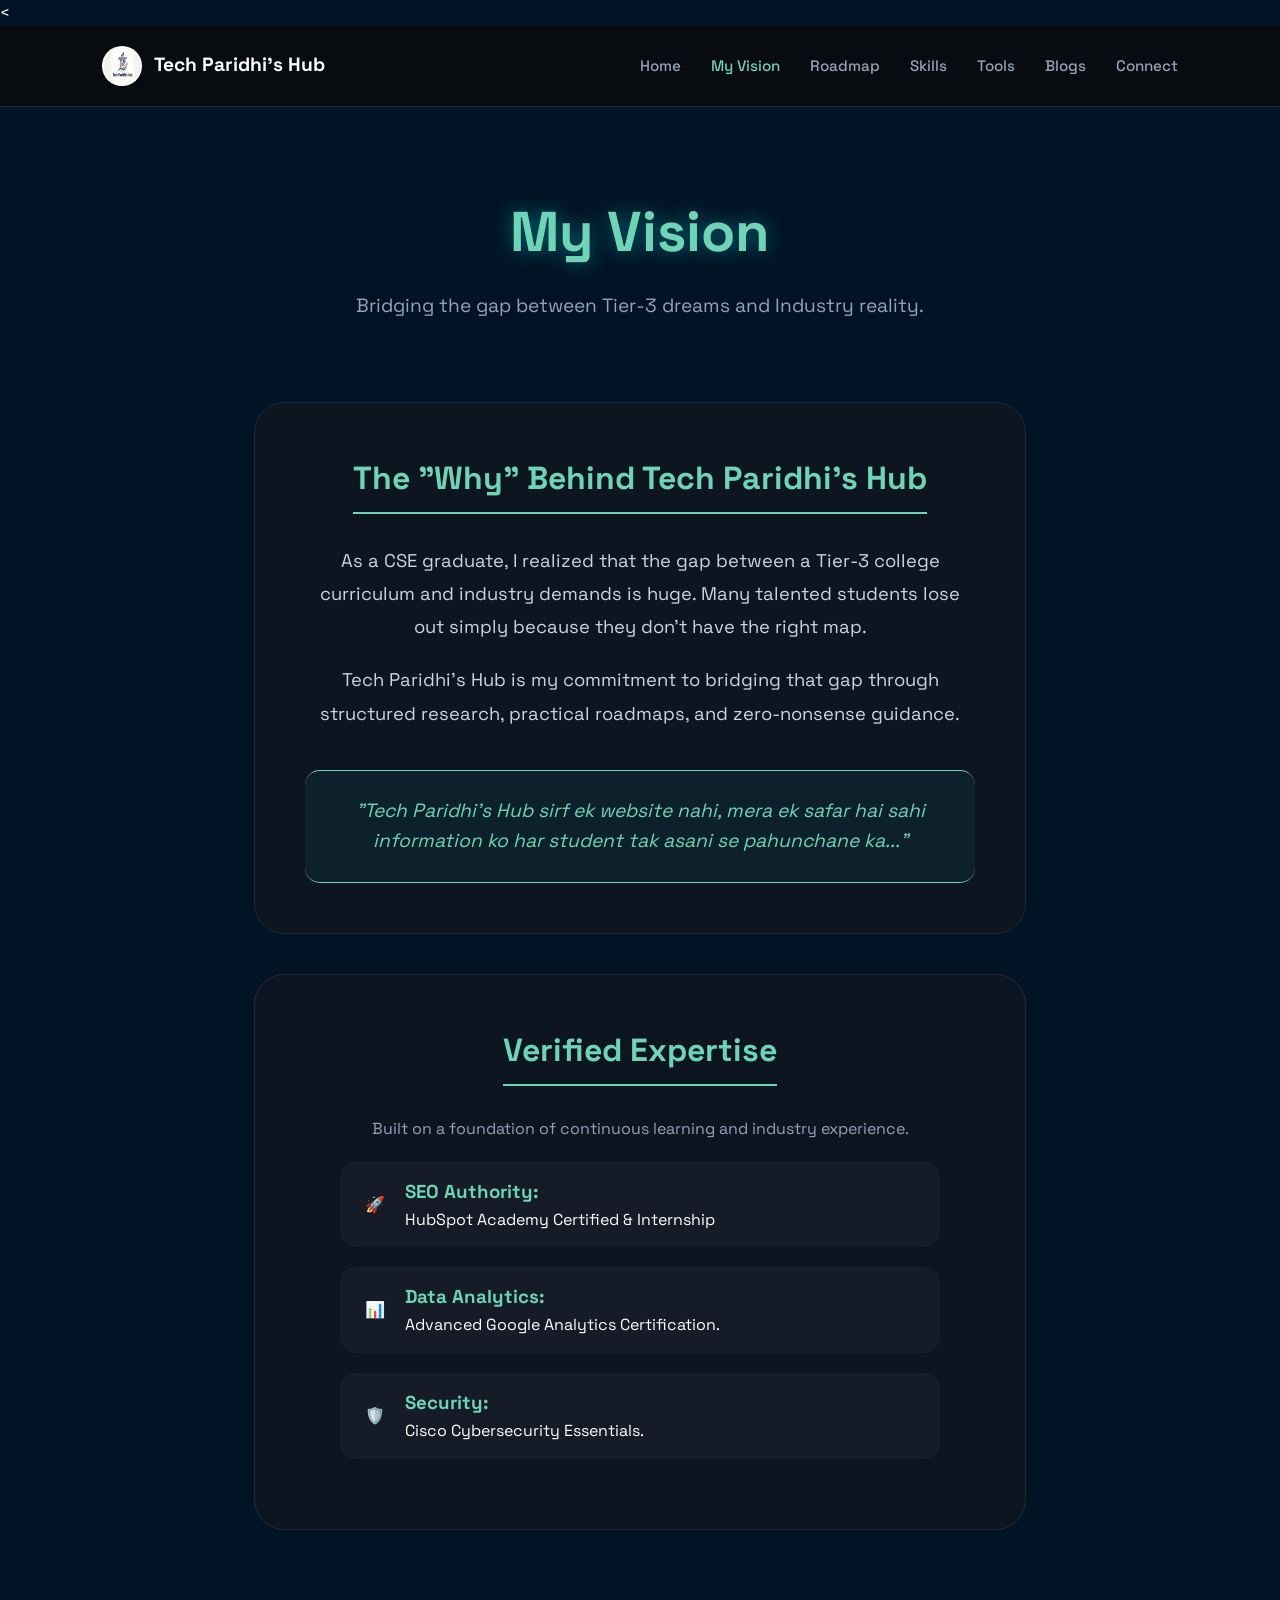
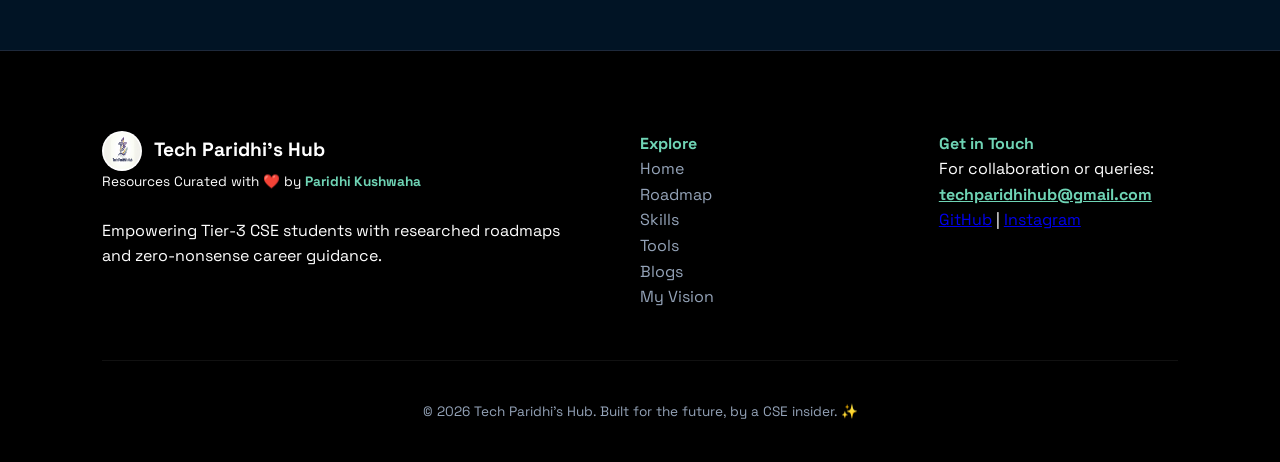
==== commit b01b5b35: "remove linkedin url" ====
--- a/about.html
+++ b/about.html
@@ -148,7 +148,6 @@
                 <p>For collaboration or queries:</p>
                 <a href="mailto:techparidhihub@gmail.com" class="email-link">techparidhihub@gmail.com</a>
                 <div class="social-icons">
-    <a href="https://www.linkedin.com/in/paridhi-kushwaha-77a8352b2/" target="_blank" rel="noopener noreferrer nofollow">LinkedIn</a> | 
     <a href="https://github.com/ParidhiKushwaha-Dev" target="_blank" rel="noopener noreferrer">GitHub</a> | 
 <a href="https://www.instagram.com/techparidhihub/" target="_blank" rel="noopener noreferrer nofollow">Instagram</a>
 </div>
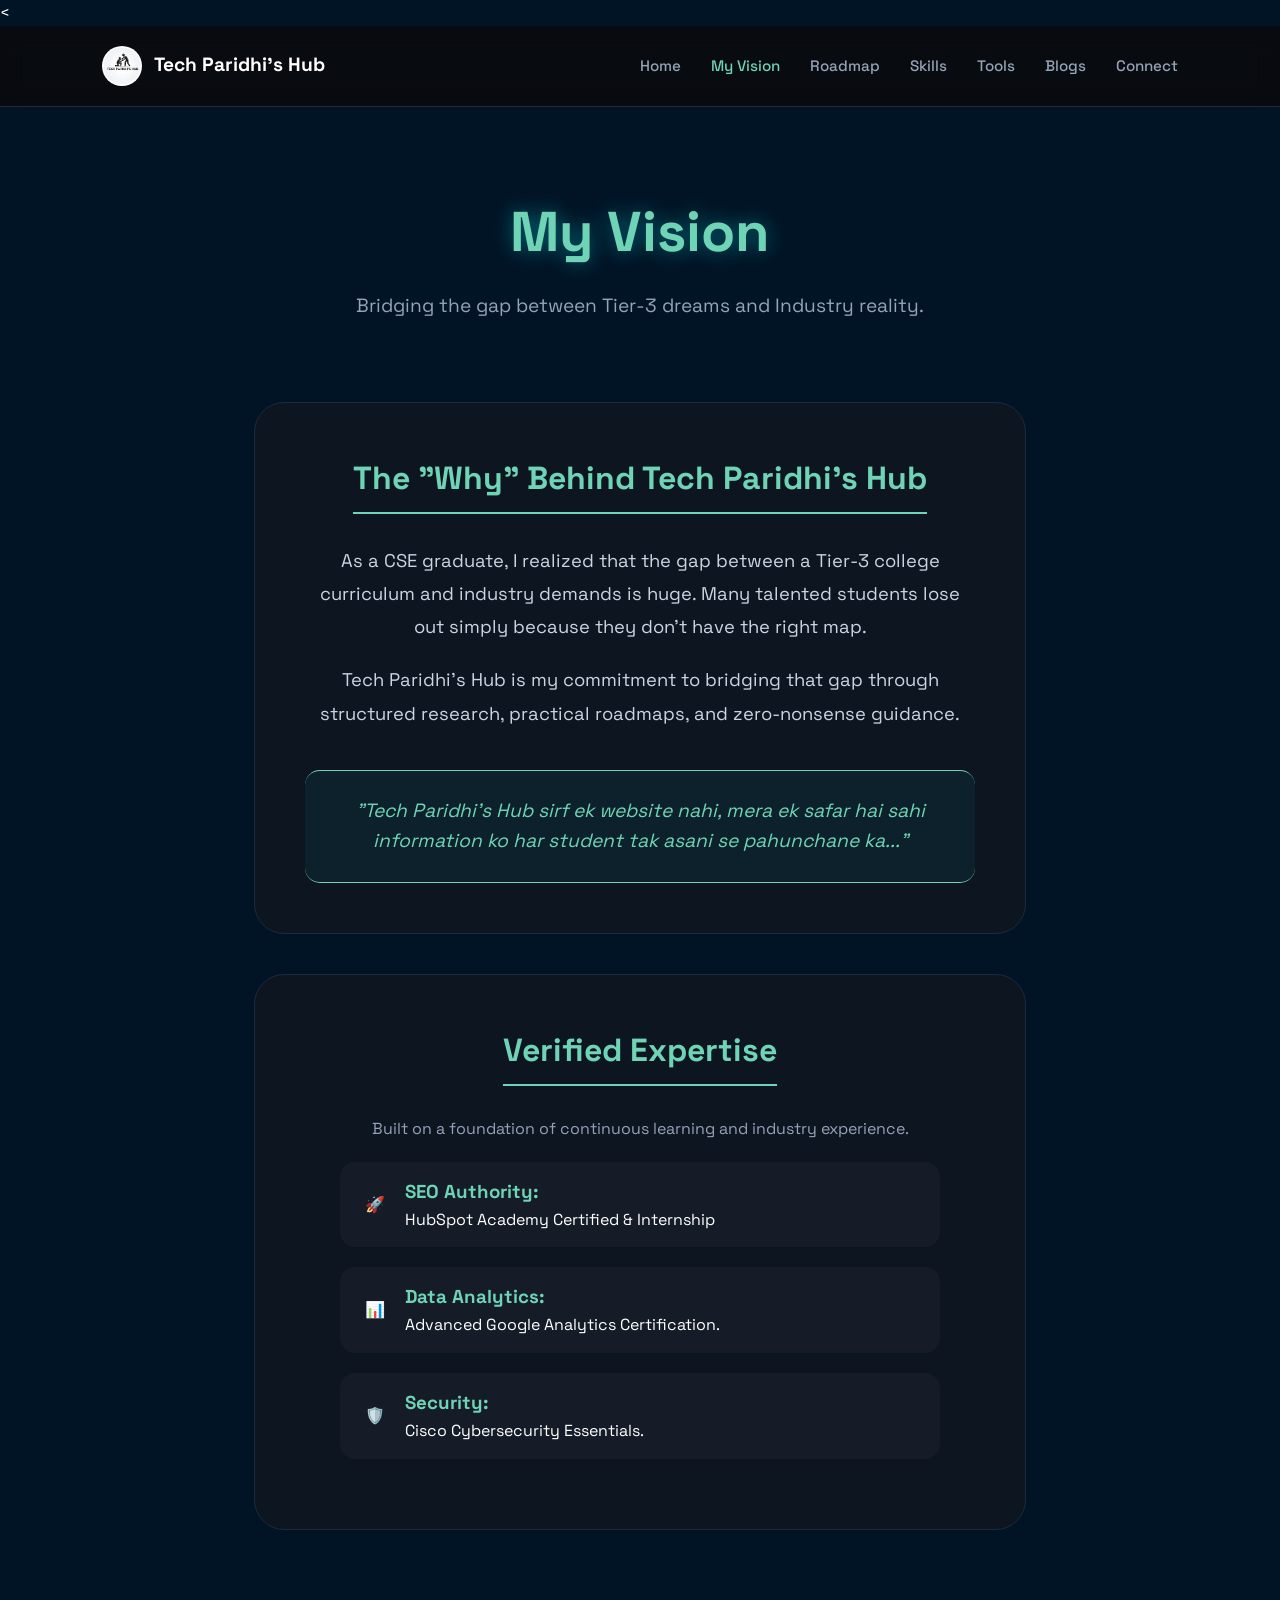
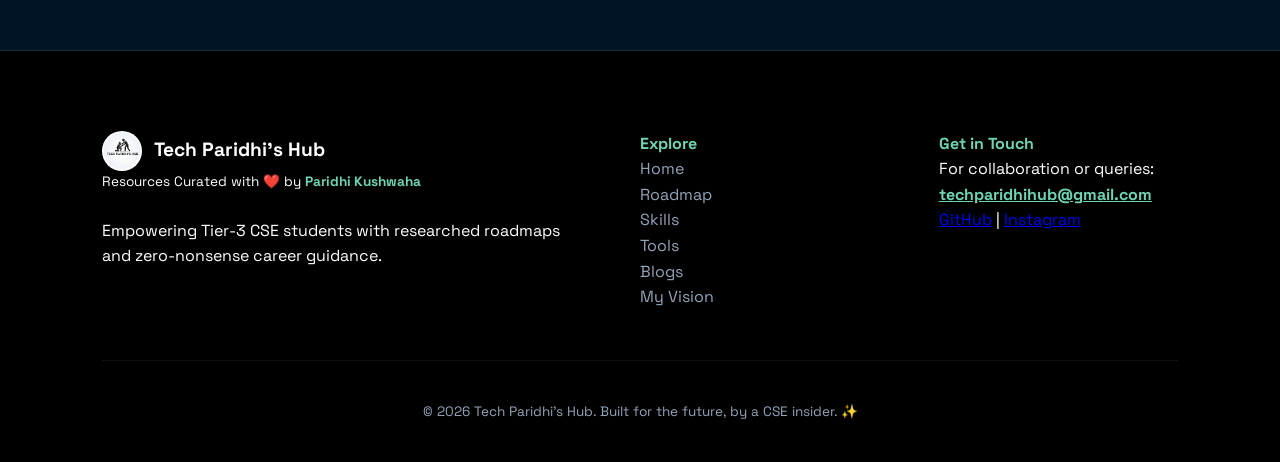
==== commit c3bd4aa2: "adding new logo" ====
--- a/about.html
+++ b/about.html
@@ -3,11 +3,11 @@
 <head>
     <meta charset="UTF-8">
     <meta name="viewport" content="width=device-width, initial-scale=1.0">
-    <title>Behind the Code | Paridhi Kushwaha - Tech Paridhi's Hub</title>
+    <title>Behind Tech Paridhi's Hub</title>
 <link rel="canonical" href="https://tech-paridhis-hub.vercel.app/about.html"/>
     <meta name="referrer" content="strict-origin-when-cross-origin">
     <link rel="stylesheet" href="style.css">
-    <meta name="description" content="he official about page of Tech Paridhi's Hub. Curation of actionable programming workflows, local SEO strategies, and logical scriptural research by Paridhi Kushwaha.">
+    <meta name="description" content="I am Paridhi, a CSE graduate & SEO fresher. Passionate about technical SEO, web development, and digital growth. Explore my professional journey here.">
     <link href="https://fonts.googleapis.com/css2?family=Space+Grotesk:wght@300;500;700&display=swap" rel="stylesheet">
     <!-- Google tag (gtag.js) -->
 <<script async src="https://www.googletagmanager.com/gtag/js?id=G-S87THM945D"></script>
@@ -44,7 +44,6 @@
     }
   },
   "sameAs": [
-    "https://www.linkedin.com/in/paridhi-kushwaha-77a8352b2/",
     "https://github.com/ParidhiKushwaha-Dev",
     "https://www.instagram.com/techparidhihub/"
   ]
@@ -56,7 +55,7 @@
     <nav class="navbar">
         <div class="logo">
     <a href="index.html" class="logo-text-link" style="display: flex; align-items: center; gap: 12px;">
-        <img src="Tech Paridhi's Hub logo.png" alt="Tech Paridhi's Hub Logo" class="circle-logo">
+        <img src="tech-paridhis-hub-logo.png" alt="Tech Paridhi's Hub Logo" class="circle-logo">
         <span>Tech Paridhi's Hub</span>
     </a>
 </div>
@@ -123,7 +122,7 @@
             <div class="footer-brand">
                 <div class="logo">
     <a href="index.html" class="logo-text-link" style="display: flex; align-items: center; gap: 12px;">
-        <img src="Tech Paridhi's Hub logo.png" alt="Tech Paridhi's Logo" class="circle-logo">
+        <img src="tech-paridhis-hub-logo.png" alt="Tech Paridhi's Logo" class="circle-logo">
         <span>Tech Paridhi's Hub</span>
     </a>
 </div>
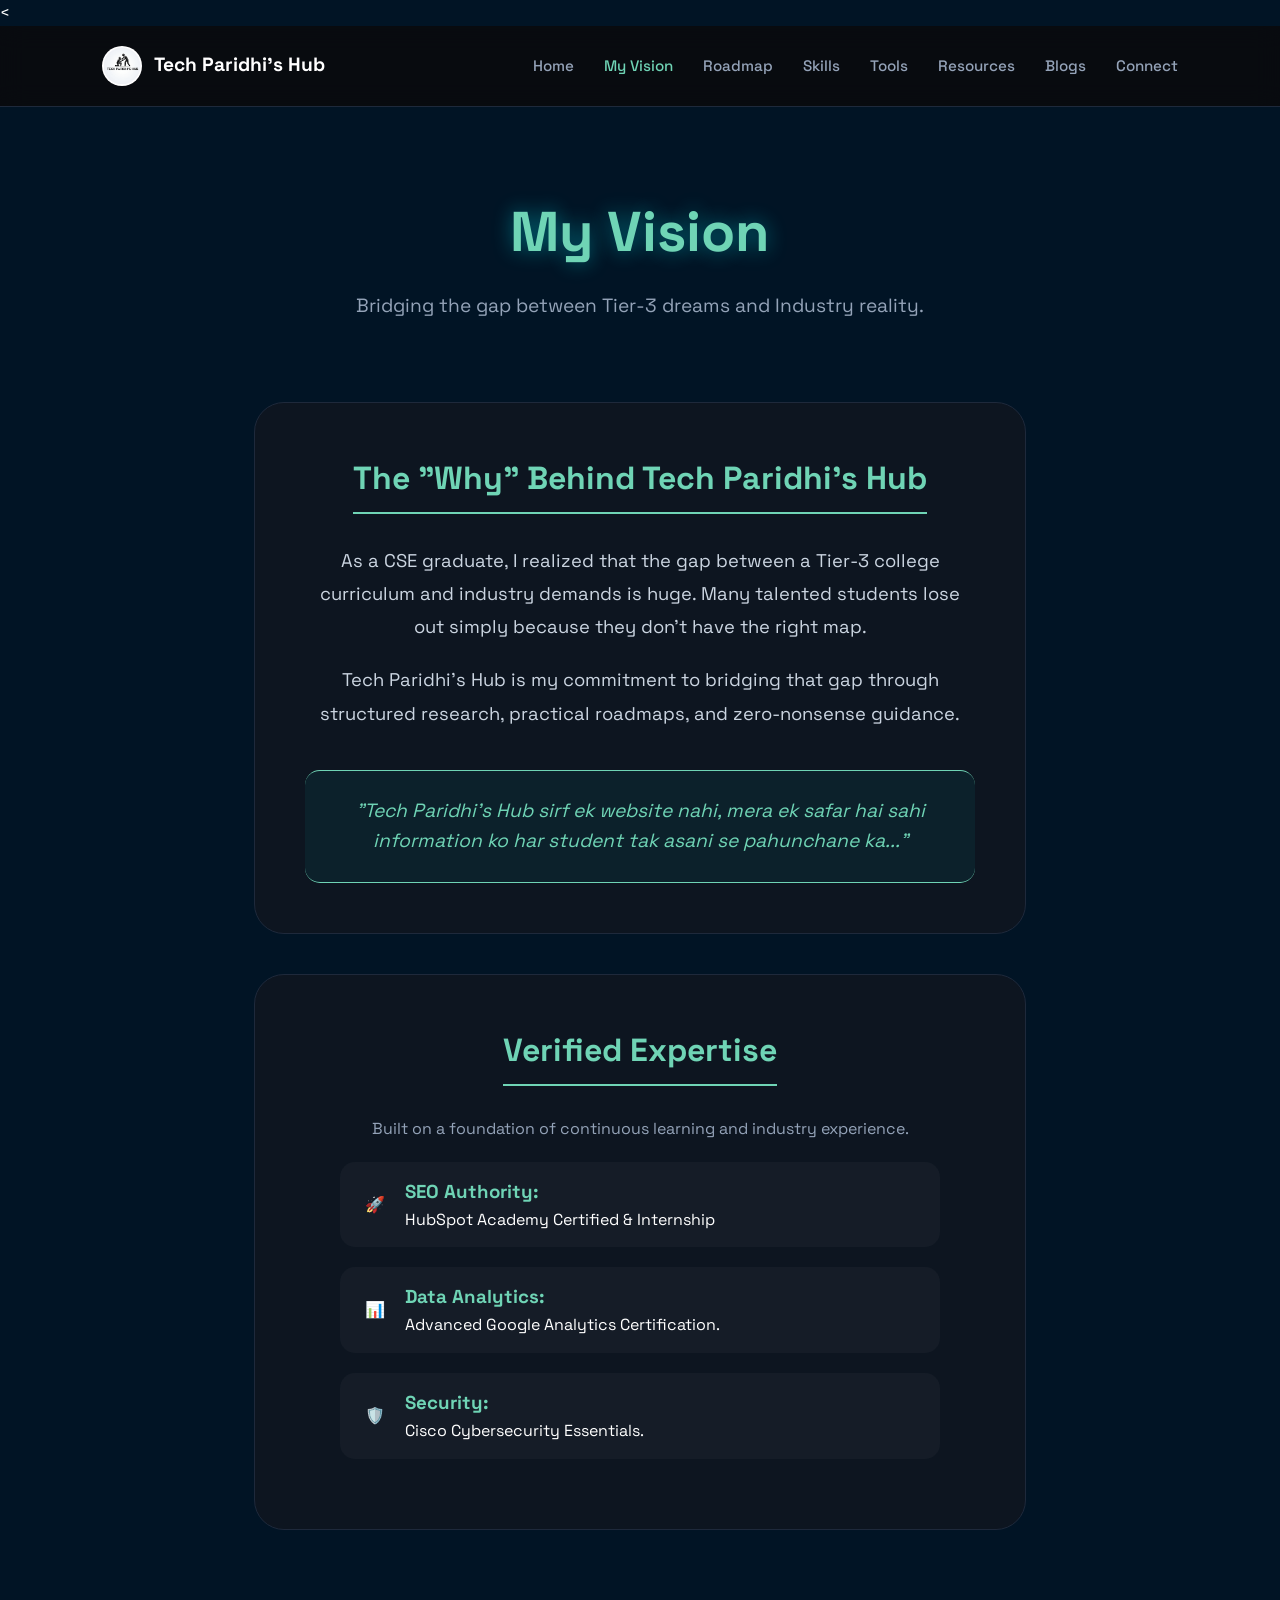
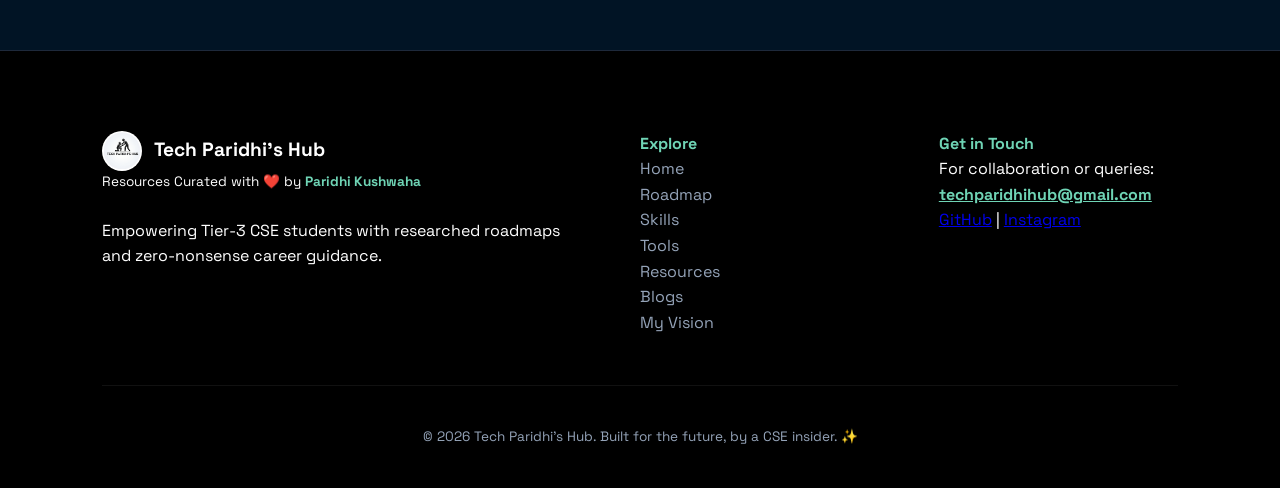
==== commit 1fac9465: "adding header" ====
--- a/about.html
+++ b/about.html
@@ -66,6 +66,7 @@
             <li><a href="roadmap.html">Roadmap</a></li>
              <li><a href="skills.html">Skills</a></li>
              <li><a href="toolbox.html">Tools</a></li>
+             <li><a href="resources.html">Resources</a></li>
             <li><a href="blogs.html">Blogs</a></li>
             <li><a href="contact.html">Connect</a></li>
         </ul>
@@ -137,6 +138,7 @@
                     <li><a href="roadmap.html">Roadmap</a></li>
                      <li><a href="skills.html">Skills</a></li>
                      <li><a href="toolbox.html">Tools</a></li>
+                     <li><a href="resources.html">Resources</a></li>
                     <li><a href="blogs.html">Blogs</a></li>
                     <li><a href="about.html">My Vision</a></li>
                 </ul>
